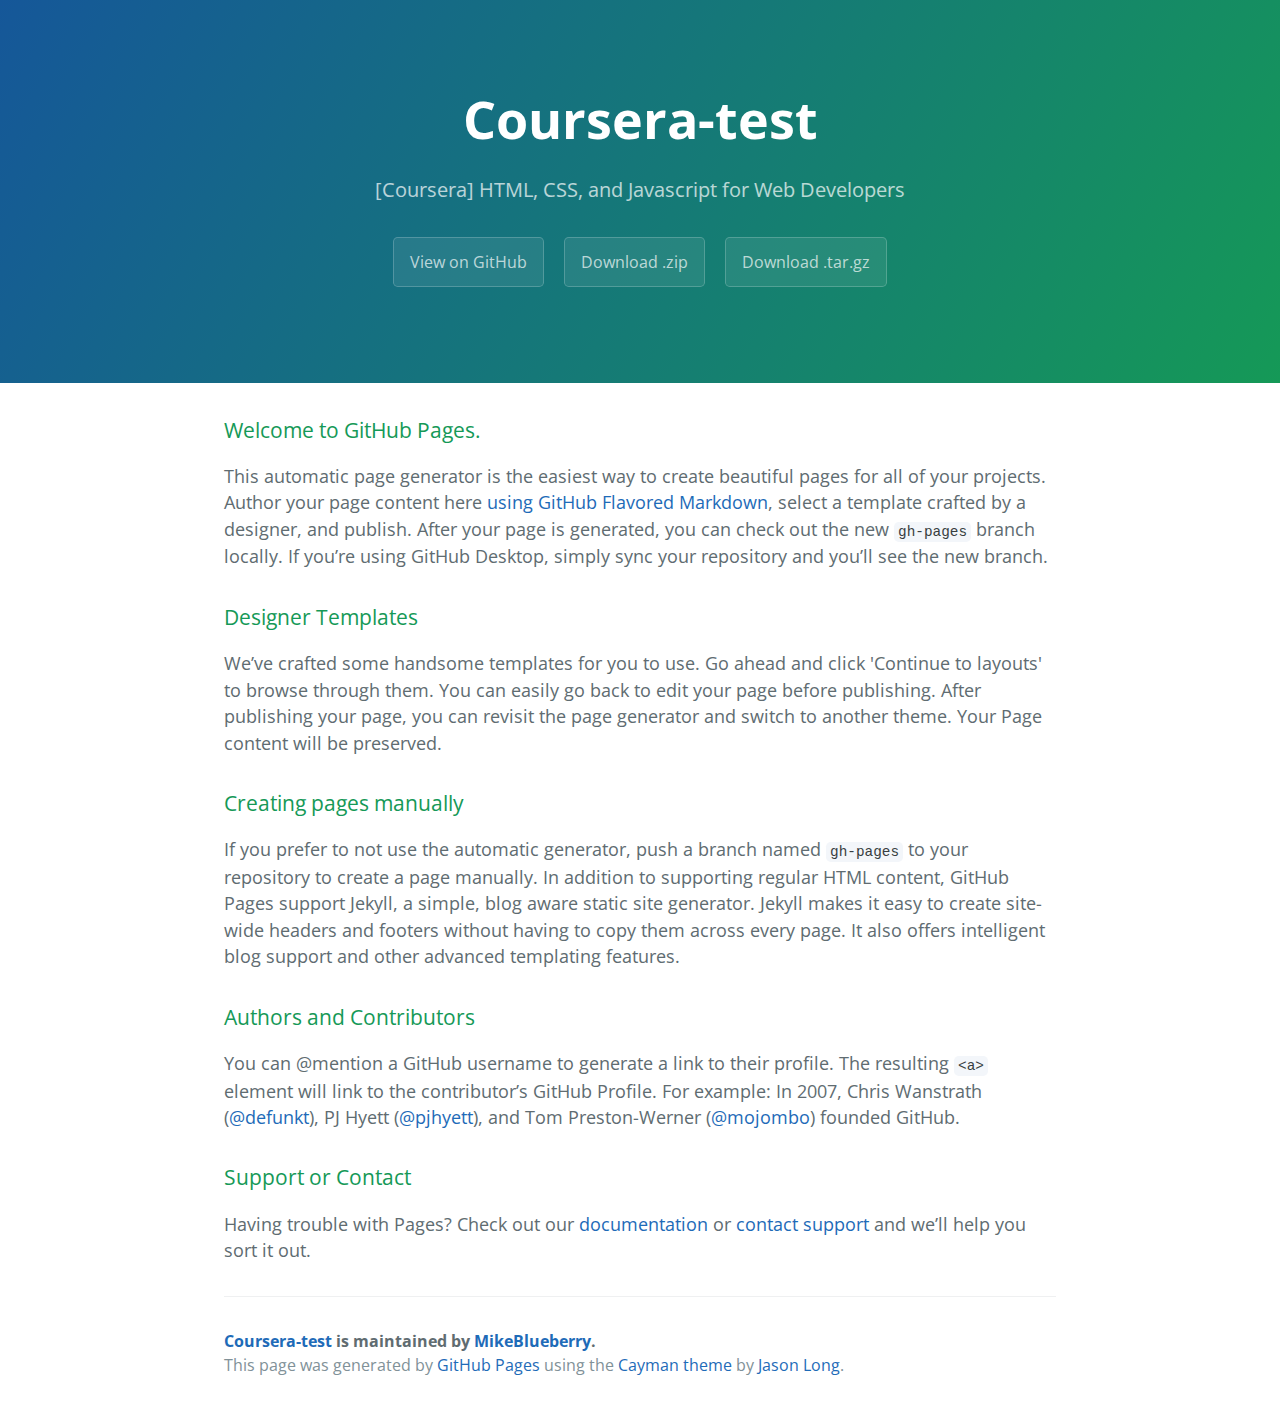
==== index.html @ 37693364 "Create gh-pages branch via GitHub" ====
<!DOCTYPE html>
<html lang="en-us">
  <head>
    <meta charset="UTF-8">
    <title>Coursera-test by MikeBlueberry</title>
    <meta name="viewport" content="width=device-width, initial-scale=1">
    <link rel="stylesheet" type="text/css" href="stylesheets/normalize.css" media="screen">
    <link href='https://fonts.googleapis.com/css?family=Open+Sans:400,700' rel='stylesheet' type='text/css'>
    <link rel="stylesheet" type="text/css" href="stylesheets/stylesheet.css" media="screen">
    <link rel="stylesheet" type="text/css" href="stylesheets/github-light.css" media="screen">
  </head>
  <body>
    <section class="page-header">
      <h1 class="project-name">Coursera-test</h1>
      <h2 class="project-tagline">[Coursera] HTML, CSS, and Javascript for Web Developers </h2>
      <a href="https://github.com/MikeBlueberry/coursera-test" class="btn">View on GitHub</a>
      <a href="https://github.com/MikeBlueberry/coursera-test/zipball/master" class="btn">Download .zip</a>
      <a href="https://github.com/MikeBlueberry/coursera-test/tarball/master" class="btn">Download .tar.gz</a>
    </section>

    <section class="main-content">
      <h3>
<a id="welcome-to-github-pages" class="anchor" href="#welcome-to-github-pages" aria-hidden="true"><span aria-hidden="true" class="octicon octicon-link"></span></a>Welcome to GitHub Pages.</h3>
<p>This automatic page generator is the easiest way to create beautiful pages for all of your projects. Author your page content here <a href="https://guides.github.com/features/mastering-markdown/">using GitHub Flavored Markdown</a>, select a template crafted by a designer, and publish. After your page is generated, you can check out the new <code>gh-pages</code> branch locally. If you’re using GitHub Desktop, simply sync your repository and you’ll see the new branch.</p>
<h3>
<a id="designer-templates" class="anchor" href="#designer-templates" aria-hidden="true"><span aria-hidden="true" class="octicon octicon-link"></span></a>Designer Templates</h3>
<p>We’ve crafted some handsome templates for you to use. Go ahead and click 'Continue to layouts' to browse through them. You can easily go back to edit your page before publishing. After publishing your page, you can revisit the page generator and switch to another theme. Your Page content will be preserved.</p>
<h3>
<a id="creating-pages-manually" class="anchor" href="#creating-pages-manually" aria-hidden="true"><span aria-hidden="true" class="octicon octicon-link"></span></a>Creating pages manually</h3>
<p>If you prefer to not use the automatic generator, push a branch named <code>gh-pages</code> to your repository to create a page manually. In addition to supporting regular HTML content, GitHub Pages support Jekyll, a simple, blog aware static site generator. Jekyll makes it easy to create site-wide headers and footers without having to copy them across every page. It also offers intelligent blog support and other advanced templating features.</p>
<h3>
<a id="authors-and-contributors" class="anchor" href="#authors-and-contributors" aria-hidden="true"><span aria-hidden="true" class="octicon octicon-link"></span></a>Authors and Contributors</h3>
<p>You can @mention a GitHub username to generate a link to their profile. The resulting <code>&lt;a&gt;</code> element will link to the contributor’s GitHub Profile. For example: In 2007, Chris Wanstrath (<a class="user-mention" data-hovercard-type="user" data-hovercard-url="/users/defunkt/hovercard" data-octo-click="hovercard-link-click" data-octo-dimensions="link_type:self" href="https://github.com/defunkt">@defunkt</a>), PJ Hyett (<a class="user-mention" data-hovercard-type="user" data-hovercard-url="/users/pjhyett/hovercard" data-octo-click="hovercard-link-click" data-octo-dimensions="link_type:self" href="https://github.com/pjhyett">@pjhyett</a>), and Tom Preston-Werner (<a class="user-mention" data-hovercard-type="user" data-hovercard-url="/users/mojombo/hovercard" data-octo-click="hovercard-link-click" data-octo-dimensions="link_type:self" href="https://github.com/mojombo">@mojombo</a>) founded GitHub.</p>
<h3>
<a id="support-or-contact" class="anchor" href="#support-or-contact" aria-hidden="true"><span aria-hidden="true" class="octicon octicon-link"></span></a>Support or Contact</h3>
<p>Having trouble with Pages? Check out our <a href="https://help.github.com/pages">documentation</a> or <a href="https://github.com/contact">contact support</a> and we’ll help you sort it out.</p>

      <footer class="site-footer">
        <span class="site-footer-owner"><a href="https://github.com/MikeBlueberry/coursera-test">Coursera-test</a> is maintained by <a href="https://github.com/MikeBlueberry">MikeBlueberry</a>.</span>

        <span class="site-footer-credits">This page was generated by <a href="https://pages.github.com">GitHub Pages</a> using the <a href="https://github.com/jasonlong/cayman-theme">Cayman theme</a> by <a href="https://twitter.com/jasonlong">Jason Long</a>.</span>
      </footer>

    </section>

  
  </body>
</html>
---- stylesheets/stylesheet.css ----
* {
  box-sizing: border-box; }

body {
  padding: 0;
  margin: 0;
  font-family: "Open Sans", "Helvetica Neue", Helvetica, Arial, sans-serif;
  font-size: 16px;
  line-height: 1.5;
  color: #606c71; }

a {
  color: #1e6bb8;
  text-decoration: none; }
  a:hover {
    text-decoration: underline; }

.btn {
  display: inline-block;
  margin-bottom: 1rem;
  color: rgba(255, 255, 255, 0.7);
  background-color: rgba(255, 255, 255, 0.08);
  border-color: rgba(255, 255, 255, 0.2);
  border-style: solid;
  border-width: 1px;
  border-radius: 0.3rem;
  transition: color 0.2s, background-color 0.2s, border-color 0.2s; }
  .btn + .btn {
    margin-left: 1rem; }

.btn:hover {
  color: rgba(255, 255, 255, 0.8);
  text-decoration: none;
  background-color: rgba(255, 255, 255, 0.2);
  border-color: rgba(255, 255, 255, 0.3); }

@media screen and (min-width: 64em) {
  .btn {
    padding: 0.75rem 1rem; } }

@media screen and (min-width: 42em) and (max-width: 64em) {
  .btn {
    padding: 0.6rem 0.9rem;
    font-size: 0.9rem; } }

@media screen and (max-width: 42em) {
  .btn {
    display: block;
    width: 100%;
    padding: 0.75rem;
    font-size: 0.9rem; }
    .btn + .btn {
      margin-top: 1rem;
      margin-left: 0; } }

.page-header {
  color: #fff;
  text-align: center;
  background-color: #159957;
  background-image: linear-gradient(120deg, #155799, #159957); }

@media screen and (min-width: 64em) {
  .page-header {
    padding: 5rem 6rem; } }

@media screen and (min-width: 42em) and (max-width: 64em) {
  .page-header {
    padding: 3rem 4rem; } }

@media screen and (max-width: 42em) {
  .page-header {
    padding: 2rem 1rem; } }

.project-name {
  margin-top: 0;
  margin-bottom: 0.1rem; }

@media screen and (min-width: 64em) {
  .project-name {
    font-size: 3.25rem; } }

@media screen and (min-width: 42em) and (max-width: 64em) {
  .project-name {
    font-size: 2.25rem; } }

@media screen and (max-width: 42em) {
  .project-name {
    font-size: 1.75rem; } }

.project-tagline {
  margin-bottom: 2rem;
  font-weight: normal;
  opacity: 0.7; }

@media screen and (min-width: 64em) {
  .project-tagline {
    font-size: 1.25rem; } }

@media screen and (min-width: 42em) and (max-width: 64em) {
  .project-tagline {
    font-size: 1.15rem; } }

@media screen and (max-width: 42em) {
  .project-tagline {
    font-size: 1rem; } }

.main-content :first-child {
  margin-top: 0; }
.main-content img {
  max-width: 100%; }
.main-content h1, .main-content h2, .main-content h3, .main-content h4, .main-content h5, .main-content h6 {
  margin-top: 2rem;
  margin-bottom: 1rem;
  font-weight: normal;
  color: #159957; }
.main-content p {
  margin-bottom: 1em; }
.main-content code {
  padding: 2px 4px;
  font-family: Consolas, "Liberation Mono", Menlo, Courier, monospace;
  font-size: 0.9rem;
  color: #383e41;
  background-color: #f3f6fa;
  border-radius: 0.3rem; }
.main-content pre {
  padding: 0.8rem;
  margin-top: 0;
  margin-bottom: 1rem;
  font: 1rem Consolas, "Liberation Mono", Menlo, Courier, monospace;
  color: #567482;
  word-wrap: normal;
  background-color: #f3f6fa;
  border: solid 1px #dce6f0;
  border-radius: 0.3rem; }
  .main-content pre > code {
    padding: 0;
    margin: 0;
    font-size: 0.9rem;
    color: #567482;
    word-break: normal;
    white-space: pre;
    background: transparent;
    border: 0; }
.main-content .highlight {
  margin-bottom: 1rem; }
  .main-content .highlight pre {
    margin-bottom: 0;
    word-break: normal; }
.main-content .highlight pre, .main-content pre {
  padding: 0.8rem;
  overflow: auto;
  font-size: 0.9rem;
  line-height: 1.45;
  border-radius: 0.3rem; }
.main-content pre code, .main-content pre tt {
  display: inline;
  max-width: initial;
  padding: 0;
  margin: 0;
  overflow: initial;
  line-height: inherit;
  word-wrap: normal;
  background-color: transparent;
  border: 0; }
  .main-content pre code:before, .main-content pre code:after, .main-content pre tt:before, .main-content pre tt:after {
    content: normal; }
.main-content ul, .main-content ol {
  margin-top: 0; }
.main-content blockquote {
  padding: 0 1rem;
  margin-left: 0;
  color: #819198;
  border-left: 0.3rem solid #dce6f0; }
  .main-content blockquote > :first-child {
    margin-top: 0; }
  .main-content blockquote > :last-child {
    margin-bottom: 0; }
.main-content table {
  display: block;
  width: 100%;
  overflow: auto;
  word-break: normal;
  word-break: keep-all; }
  .main-content table th {
    font-weight: bold; }
  .main-content table th, .main-content table td {
    padding: 0.5rem 1rem;
    border: 1px solid #e9ebec; }
.main-content dl {
  padding: 0; }
  .main-content dl dt {
    padding: 0;
    margin-top: 1rem;
    font-size: 1rem;
    font-weight: bold; }
  .main-content dl dd {
    padding: 0;
    margin-bottom: 1rem; }
.main-content hr {
  height: 2px;
  padding: 0;
  margin: 1rem 0;
  background-color: #eff0f1;
  border: 0; }

@media screen and (min-width: 64em) {
  .main-content {
    max-width: 64rem;
    padding: 2rem 6rem;
    margin: 0 auto;
    font-size: 1.1rem; } }

@media screen and (min-width: 42em) and (max-width: 64em) {
  .main-content {
    padding: 2rem 4rem;
    font-size: 1.1rem; } }

@media screen and (max-width: 42em) {
  .main-content {
    padding: 2rem 1rem;
    font-size: 1rem; } }

.site-footer {
  padding-top: 2rem;
  margin-top: 2rem;
  border-top: solid 1px #eff0f1; }

.site-footer-owner {
  display: block;
  font-weight: bold; }

.site-footer-credits {
  color: #819198; }

@media screen and (min-width: 64em) {
  .site-footer {
    font-size: 1rem; } }

@media screen and (min-width: 42em) and (max-width: 64em) {
  .site-footer {
    font-size: 1rem; } }

@media screen and (max-width: 42em) {
  .site-footer {
    font-size: 0.9rem; } }
---- stylesheets/github-light.css ----
/*!
 * GitHub Light v0.4.1
 * Copyright (c) 2012 - 2017 GitHub, Inc.
 * Licensed under MIT (https://github.com/primer/github-syntax-theme-generator/blob/master/LICENSE)
 */

.pl-c /* comment, punctuation.definition.comment, string.comment */ {
  color: #6a737d;
}

.pl-c1 /* constant, entity.name.constant, variable.other.constant, variable.language, support, meta.property-name, support.constant, support.variable, meta.module-reference, markup.raw, meta.diff.header, meta.output */,
.pl-s .pl-v /* string variable */ {
  color: #005cc5;
}

.pl-e /* entity */,
.pl-en /* entity.name */ {
  color: #6f42c1;
}

.pl-smi /* variable.parameter.function, storage.modifier.package, storage.modifier.import, storage.type.java, variable.other */,
.pl-s .pl-s1 /* string source */ {
  color: #24292e;
}

.pl-ent /* entity.name.tag, markup.quote */ {
  color: #22863a;
}

.pl-k /* keyword, storage, storage.type */ {
  color: #d73a49;
}

.pl-s /* string */,
.pl-pds /* punctuation.definition.string, source.regexp, string.regexp.character-class */,
.pl-s .pl-pse .pl-s1 /* string punctuation.section.embedded source */,
.pl-sr /* string.regexp */,
.pl-sr .pl-cce /* string.regexp constant.character.escape */,
.pl-sr .pl-sre /* string.regexp source.ruby.embedded */,
.pl-sr .pl-sra /* string.regexp string.regexp.arbitrary-repitition */ {
  color: #032f62;
}

.pl-v /* variable */,
.pl-smw /* sublimelinter.mark.warning */ {
  color: #e36209;
}

.pl-bu /* invalid.broken, invalid.deprecated, invalid.unimplemented, message.error, brackethighlighter.unmatched, sublimelinter.mark.error */ {
  color: #b31d28;
}

.pl-ii /* invalid.illegal */ {
  color: #fafbfc;
  background-color: #b31d28;
}

.pl-c2 /* carriage-return */ {
  color: #fafbfc;
  background-color: #d73a49;
}

.pl-c2::before /* carriage-return */ {
  content: "^M";
}

.pl-sr .pl-cce /* string.regexp constant.character.escape */ {
  font-weight: bold;
  color: #22863a;
}

.pl-ml /* markup.list */ {
  color: #735c0f;
}

.pl-mh /* markup.heading */,
.pl-mh .pl-en /* markup.heading entity.name */,
.pl-ms /* meta.separator */ {
  font-weight: bold;
  color: #005cc5;
}

.pl-mi /* markup.italic */ {
  font-style: italic;
  color: #24292e;
}

.pl-mb /* markup.bold */ {
  font-weight: bold;
  color: #24292e;
}

.pl-md /* markup.deleted, meta.diff.header.from-file, punctuation.definition.deleted */ {
  color: #b31d28;
  background-color: #ffeef0;
}

.pl-mi1 /* markup.inserted, meta.diff.header.to-file, punctuation.definition.inserted */ {
  color: #22863a;
  background-color: #f0fff4;
}

.pl-mc /* markup.changed, punctuation.definition.changed */ {
  color: #e36209;
  background-color: #ffebda;
}

.pl-mi2 /* markup.ignored, markup.untracked */ {
  color: #f6f8fa;
  background-color: #005cc5;
}

.pl-mdr /* meta.diff.range */ {
  font-weight: bold;
  color: #6f42c1;
}

.pl-ba /* brackethighlighter.tag, brackethighlighter.curly, brackethighlighter.round, brackethighlighter.square, brackethighlighter.angle, brackethighlighter.quote */ {
  color: #586069;
}

.pl-sg /* sublimelinter.gutter-mark */ {
  color: #959da5;
}

.pl-corl /* constant.other.reference.link, string.other.link */ {
  text-decoration: underline;
  color: #032f62;
}
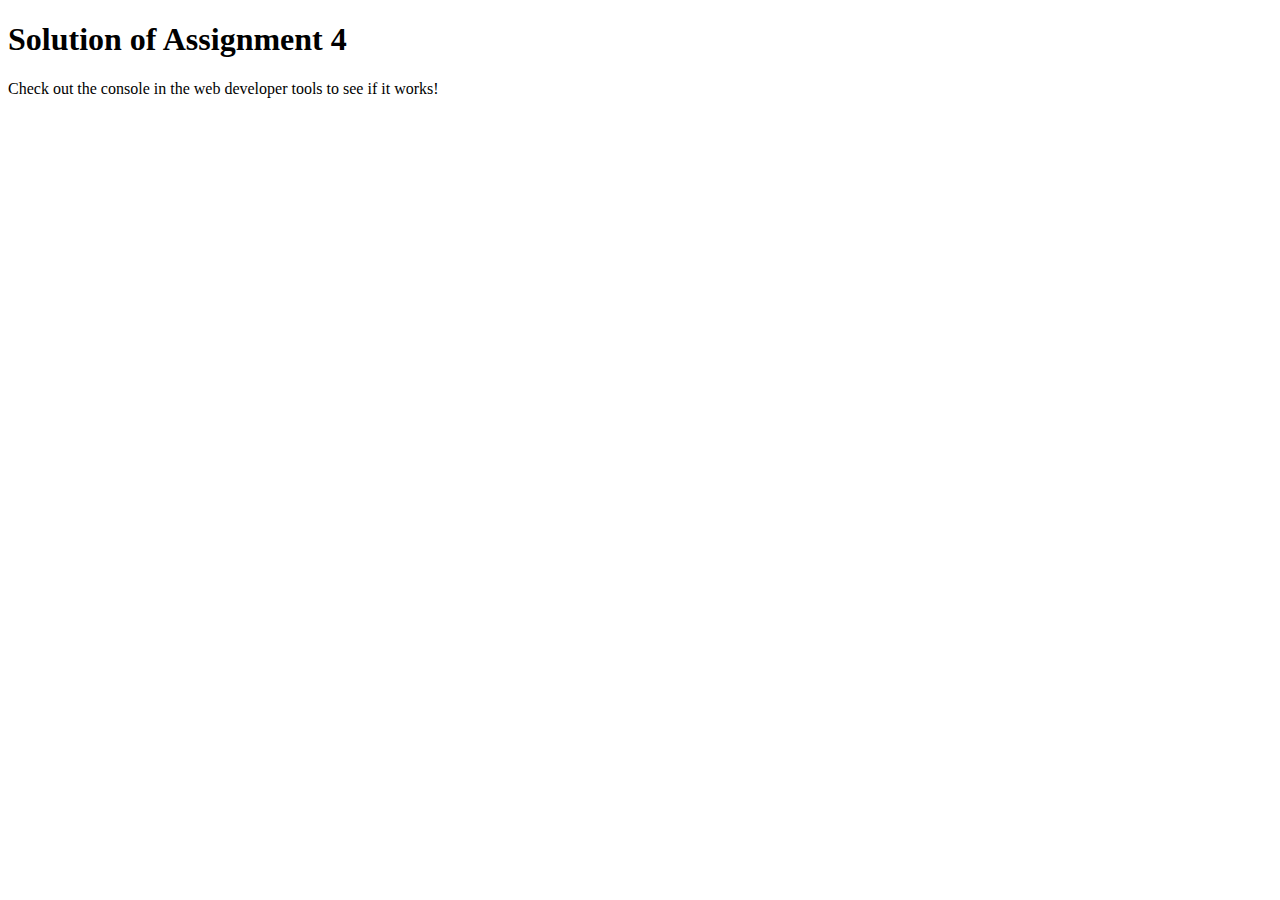
==== commit ff66b008: "Week 4 solution" ====
--- a/index.html
+++ b/index.html
@@ -1,48 +1,17 @@
 <!DOCTYPE html>
-<html lang="en-us">
-  <head>
-    <meta charset="UTF-8">
-    <title>Coursera-test by MikeBlueberry</title>
-    <meta name="viewport" content="width=device-width, initial-scale=1">
-    <link rel="stylesheet" type="text/css" href="stylesheets/normalize.css" media="screen">
-    <link href='https://fonts.googleapis.com/css?family=Open+Sans:400,700' rel='stylesheet' type='text/css'>
-    <link rel="stylesheet" type="text/css" href="stylesheets/stylesheet.css" media="screen">
-    <link rel="stylesheet" type="text/css" href="stylesheets/github-light.css" media="screen">
-  </head>
-  <body>
-    <section class="page-header">
-      <h1 class="project-name">Coursera-test</h1>
-      <h2 class="project-tagline">[Coursera] HTML, CSS, and Javascript for Web Developers </h2>
-      <a href="https://github.com/MikeBlueberry/coursera-test" class="btn">View on GitHub</a>
-      <a href="https://github.com/MikeBlueberry/coursera-test/zipball/master" class="btn">Download .zip</a>
-      <a href="https://github.com/MikeBlueberry/coursera-test/tarball/master" class="btn">Download .tar.gz</a>
-    </section>
+<html>
 
-    <section class="main-content">
-      <h3>
-<a id="welcome-to-github-pages" class="anchor" href="#welcome-to-github-pages" aria-hidden="true"><span aria-hidden="true" class="octicon octicon-link"></span></a>Welcome to GitHub Pages.</h3>
-<p>This automatic page generator is the easiest way to create beautiful pages for all of your projects. Author your page content here <a href="https://guides.github.com/features/mastering-markdown/">using GitHub Flavored Markdown</a>, select a template crafted by a designer, and publish. After your page is generated, you can check out the new <code>gh-pages</code> branch locally. If you’re using GitHub Desktop, simply sync your repository and you’ll see the new branch.</p>
-<h3>
-<a id="designer-templates" class="anchor" href="#designer-templates" aria-hidden="true"><span aria-hidden="true" class="octicon octicon-link"></span></a>Designer Templates</h3>
-<p>We’ve crafted some handsome templates for you to use. Go ahead and click 'Continue to layouts' to browse through them. You can easily go back to edit your page before publishing. After publishing your page, you can revisit the page generator and switch to another theme. Your Page content will be preserved.</p>
-<h3>
-<a id="creating-pages-manually" class="anchor" href="#creating-pages-manually" aria-hidden="true"><span aria-hidden="true" class="octicon octicon-link"></span></a>Creating pages manually</h3>
-<p>If you prefer to not use the automatic generator, push a branch named <code>gh-pages</code> to your repository to create a page manually. In addition to supporting regular HTML content, GitHub Pages support Jekyll, a simple, blog aware static site generator. Jekyll makes it easy to create site-wide headers and footers without having to copy them across every page. It also offers intelligent blog support and other advanced templating features.</p>
-<h3>
-<a id="authors-and-contributors" class="anchor" href="#authors-and-contributors" aria-hidden="true"><span aria-hidden="true" class="octicon octicon-link"></span></a>Authors and Contributors</h3>
-<p>You can @mention a GitHub username to generate a link to their profile. The resulting <code>&lt;a&gt;</code> element will link to the contributor’s GitHub Profile. For example: In 2007, Chris Wanstrath (<a class="user-mention" data-hovercard-type="user" data-hovercard-url="/users/defunkt/hovercard" data-octo-click="hovercard-link-click" data-octo-dimensions="link_type:self" href="https://github.com/defunkt">@defunkt</a>), PJ Hyett (<a class="user-mention" data-hovercard-type="user" data-hovercard-url="/users/pjhyett/hovercard" data-octo-click="hovercard-link-click" data-octo-dimensions="link_type:self" href="https://github.com/pjhyett">@pjhyett</a>), and Tom Preston-Werner (<a class="user-mention" data-hovercard-type="user" data-hovercard-url="/users/mojombo/hovercard" data-octo-click="hovercard-link-click" data-octo-dimensions="link_type:self" href="https://github.com/mojombo">@mojombo</a>) founded GitHub.</p>
-<h3>
-<a id="support-or-contact" class="anchor" href="#support-or-contact" aria-hidden="true"><span aria-hidden="true" class="octicon octicon-link"></span></a>Support or Contact</h3>
-<p>Having trouble with Pages? Check out our <a href="https://help.github.com/pages">documentation</a> or <a href="https://github.com/contact">contact support</a> and we’ll help you sort it out.</p>
+<head>
+    <meta charset="utf-8">
+    <title>Assignment Solution for Module 4</title>
+    <script src="SpeakHello.js"></script>
+    <script src="SpeakGoodBye.js"></script>
+    <script src="script.js"></script>
+</head>
 
-      <footer class="site-footer">
-        <span class="site-footer-owner"><a href="https://github.com/MikeBlueberry/coursera-test">Coursera-test</a> is maintained by <a href="https://github.com/MikeBlueberry">MikeBlueberry</a>.</span>
+<body>
+    <h1>Solution of Assignment 4</h1>
+    <p>Check out the console in the web developer tools to see if it works!</p>
+</body>
 
-        <span class="site-footer-credits">This page was generated by <a href="https://pages.github.com">GitHub Pages</a> using the <a href="https://github.com/jasonlong/cayman-theme">Cayman theme</a> by <a href="https://twitter.com/jasonlong">Jason Long</a>.</span>
-      </footer>
-
-    </section>
-
-  
-  </body>
-</html>
+</html>